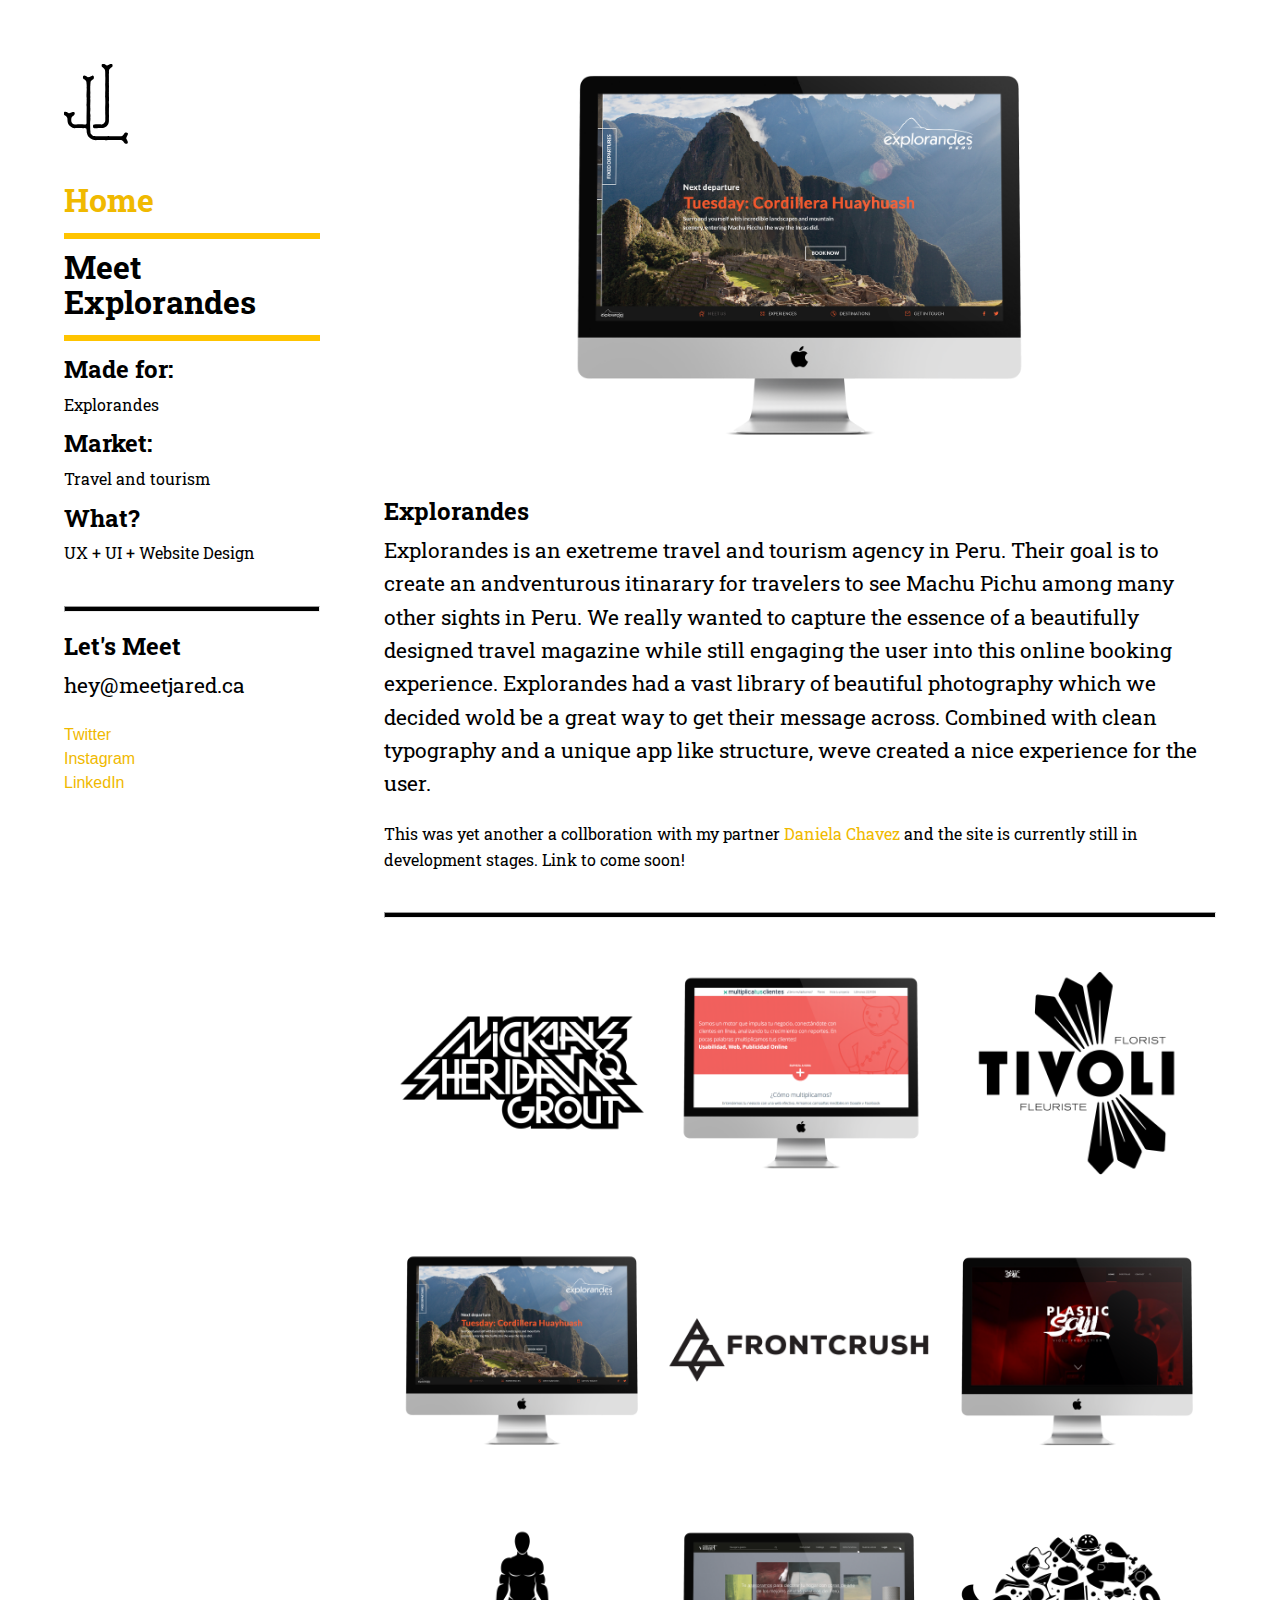
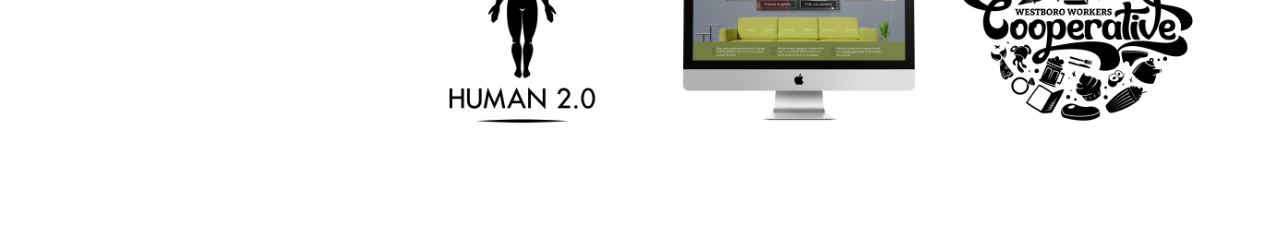
==== explorandes.html @ 947136e5 "Added project files" ====
<!DOCTYPE html>
<html lang="en-ca">
<head>
    <meta charset="utf-8">
    <title>Meet Explorandes</title>
    <link href="css/grid.css" rel="stylesheet">
    <link href="css/main.css" rel="stylesheet">
    <link href='http://fonts.googleapis.com/css?family=Roboto+Slab:400,300,700' rel='stylesheet' type='text/css'>
    <meta name="viewport" content="width=device-width,initial-scale=1">
</head>
    
<body>
    <div class="grid">
        <header class="unit unit-sx-1 unit-s-1 unit-m-1 unit-l-1-4 gut-right">
            <a href="index.html"><img class="logo" src="images/jl-logo.svg"></a>
            <a href="index.html"><h2>Home</h2></a>
            <h1>Meet Explorandes</h1>
            <h3>Made for:</h3>
            <p>Explorandes</p>
            <h3>Market:</h3>
            <p>Travel and tourism</p>
            <h3>What?</h3>
            <p>UX + UI + Website Design</p>
            <hr>
            <h3>Let's Meet</h3>
            <p class="big">hey@meetjared.ca</p>
            <ul>
                <li><a href="https://twitter.com/JaredLebel">Twitter</a></li>
                <li><a href="http://instagram.com/meetjared">Instagram</a></li>
                <li><a href="ca.linkedin.com/in/jaredlebel/">LinkedIn</a></li>
            </ul>
        </header>
        <section class="unit unit-sx-1 unit-s-1 unit-m-1 unit-l-3-4 gut-left">
            <img class="flex-img piece" src="images/explorandes.png">
            <h3>Explorandes</h3>
            <p class="big">Explorandes is an exetreme travel and tourism agency in Peru. Their goal is to create an andventurous itinarary for travelers to see Machu Pichu among many other sights in Peru. We really wanted to capture the essence of a beautifully designed travel magazine while still engaging the user into this online booking experience. Explorandes had a vast library of beautiful photography which we decided wold be a great way to get their message across. Combined with clean typography and a unique app like structure, weve created a nice experience for the user.</p>
            <p>This was yet another a collboration with my partner <a href="www.meetdani.ca" target="_blank">Daniela Chavez</a> and the site is currently still in development stages. Link to come soon!</p>
            <hr>
            <div class="grid">
                <a class="unit unit-xs-1 unit-s-1 unit-m-1-2 unit-l-1-3" href="nicknsheridan.html">
                    <figure class="folio">
                        <img class="flex-img" src="images/nicknsheridan-icon.png">
                        <figcaption class="folio-info">
                            <h4>Details</h4>
                        </figcaption>
                    </figure>
                </a>
                <a class="unit unit-xs-1 unit-s-1 unit-m-1-2 unit-l-1-3" href="mtc.html">
                    <figure class="folio">
                        <img class="flex-img" src="images/mtc-icon.png">
                        <figcaption class="folio-info">
                            <h4>Details</h4>
                        </figcaption>
                    </figure>
                </a>
                <a class="unit unit-xs-1 unit-s-1 unit-m-1-2 unit-l-1-3" href="tivoli.html">
                    <figure class="folio">
                        <img class="flex-img" src="images/tivoli-icon.png">
                        <figcaption class="folio-info">
                            <h4>Details</h4>
                        </figcaption>
                    </figure>
                </a>
                <a class="unit unit-xs-1 unit-s-1 unit-m-1-2 unit-l-1-3" href="explorandes.html">
                    <figure class="folio">
                        <img class="flex-img" src="images/explorandes-icon.png">
                        <figcaption class="folio-info">
                            <h4>Details</h4>
                        </figcaption>
                    </figure>
                </a>
                <a class="unit unit-xs-1 unit-s-1 unit-m-1-2 unit-l-1-3" href="frontcrush.html">
                    <figure class="folio">
                        <img class="flex-img" src="images/frontcrush-icon.png">
                        <figcaption class="folio-info">
                            <h4>Details</h4>
                        </figcaption>
                    </figure>
                </a>
                <a class="unit unit-xs-1 unit-s-1 unit-m-1-2 unit-l-1-3" href="ps.html">
                    <figure class="folio">
                        <img class="flex-img" src="images/ps-icon.png">
                        <figcaption class="folio-info">
                            <h4>Details</h4>
                        </figcaption>
                    </figure>
                </a>
                <a class="unit unit-xs-1 unit-s-1 unit-m-1-2 unit-l-1-3" href="human.html">
                    <figure class="folio">
                        <img class="flex-img" src="images/human-icon.png">
                        <figcaption class="folio-info">
                            <h4>Details</h4>
                        </figcaption>
                    </figure>
                </a>
                <a class="unit unit-xs-1 unit-s-1 unit-m-1-2 unit-l-1-3" href="villart.html">
                    <figure class="folio">
                        <img class="flex-img" src="images/villart-icon-site.png">
                        <figcaption class="folio-info">
                            <h4>Details</h4>
                        </figcaption>
                    </figure>
                </a>
                <a class="unit unit-xs-1 unit-s-1 unit-m-1-2 unit-l-1-3" href="westboro.html">
                    <figure class="folio">
                        <img class="flex-img" src="images/westboro-icon.png">
                        <figcaption class="folio-info">
                            <h4>Details</h4>
                        </figcaption>
                    </figure>
                </a>
            </div>
        </section>
</body>
</html>
---- css/grid.css ----
.grid {
  margin: 0;
  padding: 0;
  letter-spacing: -0.31em;
  text-rendering: optimizespeed;
  display: -webkit-flex;
  -webkit-flex-flow: row wrap;
  display: -ms-flexbox;
  -ms-flex-flow: row wrap;
}

.grid-bottom {
  -webkit-align-items: flex-end;
  -ms-align-items: flex-end;
}

.grid-middle {
  -webkit-align-items: center;
  -ms-align-items: center;
}

.opera-only :-o-prefocus, .grid {
  word-spacing: -0.43em;
}

.unit {
  letter-spacing: normal;
  text-rendering: auto;
  vertical-align: top;
  word-spacing: normal;
  display: inline-block;
  visibility: visible;
}

.grid-bottom .unit {
  vertical-align: bottom;
}

.grid-middle .unit {
  vertical-align: middle;
}

.unit-xs-hidden {
  display: none;
  visibility: hidden;
}

.unit-xs-1 {
  display: block;
  visibility: visible;
  width: 100%;
}

.unit-offset-xs-0 {
  margin-left: 0;
}

.unit-xs-1-2 {
  width: 50.0000%;
}

.unit-offset-xs-1-2 {
  margin-left: 50.0000%;
}

.unit-xs-1-3 {
  width: 33.3333%;
}

.unit-offset-xs-1-3 {
  margin-left: 33.3333%;
}

.unit-xs-2-3 {
  width: 66.6667%;
}

.unit-offset-xs-2-3 {
  margin-left: 66.6667%;
}

.unit-xs-1-4 {
  width: 25.0000%;
}

.unit-offset-xs-1-4 {
  margin-left: 25.0000%;
}

.unit-xs-3-4 {
  width: 75.0000%;
}

.unit-offset-xs-3-4 {
  margin-left: 75.0000%;
}

.unit-xs-1-2,.unit-xs-1-3,.unit-xs-2-3,.unit-xs-1-4,.unit-xs-3-4 {
  display: inline-block;
  visibility: visible;
}

@media only screen and (min-width: 25em) {

.unit-s-hidden {
  display: none;
  visibility: hidden;
}

.unit-s-1 {
  display: block;
  visibility: visible;
  width: 100%;
}

.unit-offset-s-0 {
  margin-left: 0;
}

.unit-s-1-2 {
  width: 50.0000%;
}

.unit-offset-s-1-2 {
  margin-left: 50.0000%;
}

.unit-s-1-3 {
  width: 33.3333%;
}

.unit-offset-s-1-3 {
  margin-left: 33.3333%;
}

.unit-s-2-3 {
  width: 66.6667%;
}

.unit-offset-s-2-3 {
  margin-left: 66.6667%;
}

.unit-s-1-4 {
  width: 25.0000%;
}

.unit-offset-s-1-4 {
  margin-left: 25.0000%;
}

.unit-s-3-4 {
  width: 75.0000%;
}

.unit-offset-s-3-4 {
  margin-left: 75.0000%;
}

.unit-s-1-2,.unit-s-1-3,.unit-s-2-3,.unit-s-1-4,.unit-s-3-4 {
  display: inline-block;
  visibility: visible;
}

}

@media only screen and (min-width: 38em) {

.unit-m-hidden {
  display: none;
  visibility: hidden;
}

.unit-m-1 {
  display: block;
  visibility: visible;
  width: 100%;
}

.unit-offset-m-0 {
  margin-left: 0;
}

.unit-m-1-2 {
  width: 50.0000%;
}

.unit-offset-m-1-2 {
  margin-left: 50.0000%;
}

.unit-m-1-3 {
  width: 33.3333%;
}

.unit-offset-m-1-3 {
  margin-left: 33.3333%;
}

.unit-m-2-3 {
  width: 66.6667%;
}

.unit-offset-m-2-3 {
  margin-left: 66.6667%;
}

.unit-m-1-4 {
  width: 25.0000%;
}

.unit-offset-m-1-4 {
  margin-left: 25.0000%;
}

.unit-m-3-4 {
  width: 75.0000%;
}

.unit-offset-m-3-4 {
  margin-left: 75.0000%;
}

.unit-m-1-2,.unit-m-1-3,.unit-m-2-3,.unit-m-1-4,.unit-m-3-4 {
  display: inline-block;
  visibility: visible;
}

}

@media only screen and (min-width: 60em) {

.unit-l-hidden {
  display: none;
  visibility: hidden;
}

.unit-l-1 {
  display: block;
  visibility: visible;
  width: 100%;
}

.unit-offset-l-0 {
  margin-left: 0;
}

.unit-l-1-2 {
  width: 50.0000%;
}

.unit-offset-l-1-2 {
  margin-left: 50.0000%;
}

.unit-l-1-3 {
  width: 33.3333%;
}

.unit-offset-l-1-3 {
  margin-left: 33.3333%;
}

.unit-l-2-3 {
  width: 66.6667%;
}

.unit-offset-l-2-3 {
  margin-left: 66.6667%;
}

.unit-l-1-4 {
  width: 25.0000%;
}

.unit-offset-l-1-4 {
  margin-left: 25.0000%;
}

.unit-l-3-4 {
  width: 75.0000%;
}

.unit-offset-l-3-4 {
  margin-left: 75.0000%;
}

.unit-l-1-2,.unit-l-1-3,.unit-l-2-3,.unit-l-1-4,.unit-l-3-4 {
  display: inline-block;
  visibility: visible;
}

}
---- css/main.css ----
@-moz-viewport { width: device-width; scale: 1; }
@-ms-viewport { width: device-width; scale: 1; }
@-o-viewport { width: device-width; scale: 1; }
@-webkit-viewport { width: device-width; scale: 1; }
@viewport { width: device-width; scale: 1; }

html {
    box-sizing: border-box;
    margin: 0;
    padding: 0;
    
    font: normal 100%/1.5 'Roboto Slab', serif;
    -moz-text-size-adjust: 100%;
    -ms-text-size-adjust: 100%;
    -webkit-text-size-adjust: 100%;
    text-size-adjust: 100%;
}

*, *:before, *:after {
    box-sizing: inherit;
    margin: 0;
    padding: 0;
}

*{
    margin: 0;
    padding: 0;
}

*:after, *:before {
    margin: 0;
    padding: 0;
}

body  {
    padding: 5%;
}

header {
    margin-bottom: 3em;
}

h1, h2 {
    font-size: 2em;
    line-height: 1.1em;
    margin-bottom: 0.3em;
    border-bottom: 6px solid #ffc400;
    padding-bottom: 0.5em;
}

h3 {
    font-size: 1.5em;
    padding-bottom: 0.2em; 
}

h4 {
    font-weight: 100;
    color: #fff;
    font-size: 1.3em;
    text-transform: uppercase;
}

@media (max-width: 1300px) {
    h4 {
    font-size: 1em;
    }
}

@media (max-width: 1000px) {
    h4 {
    font-size: 1.3em;
    }
}

p {
    font-size: 1em;
    line-height: 1.6em;
    padding-bottom: 0.5em;
}

hr {
    color: #000;
    background-color: #000;
    height: 6px;
    margin: 2em 0 1em 0;
}

.logo {
    height: 80px;
    margin-bottom: 2em;
}

.big {
    font-size: 1.3em;
    line-height: 1.6em;
    padding-bottom: 1em;
}

.flex-img {
    display: block;
    margin: 0 auto;
    width: 100%;
}

a{
    text-decoration: none;
    list-style-type: none;
    color: #ffc400;
}

a:link {
    color: #f0b900;
}

a:hover {
    color: #957200;
    transition: ease-in-out 300ms;
}

a:active {
    color: #957200;
}

::-moz-selection {
    color: #fff;
    background: #000;
}

::selection {
    color: #fff; 
    background: #000;
}

ul li a{
    text-decoration: none;
    list-style-type: none;
}

li {
    font-family: sans-serif;
    text-decoration: none;
    list-style-type: none;
}

.piece {
    margin-bottom: 3em;
}

.gut-left {
    padding-left: 2em;
}

.gut-right {
    padding-right: 2em;
}

.folio {
    position: relative;
    overflow: hidden;
}

.folio-info {
    border-radius: 180%;
    text-align: center;
    padding: 1em;
    position: absolute;
    height: 100%;
    width: 100%;
    top: 100%;
    bottom: 0;
    background-color: #ffc400;
    -webkit-transition: all 500ms ease-in-out;
    transition: all 500ms ease-in-out;
}

.folio:hover .folio-info {
    top: 82%;
}
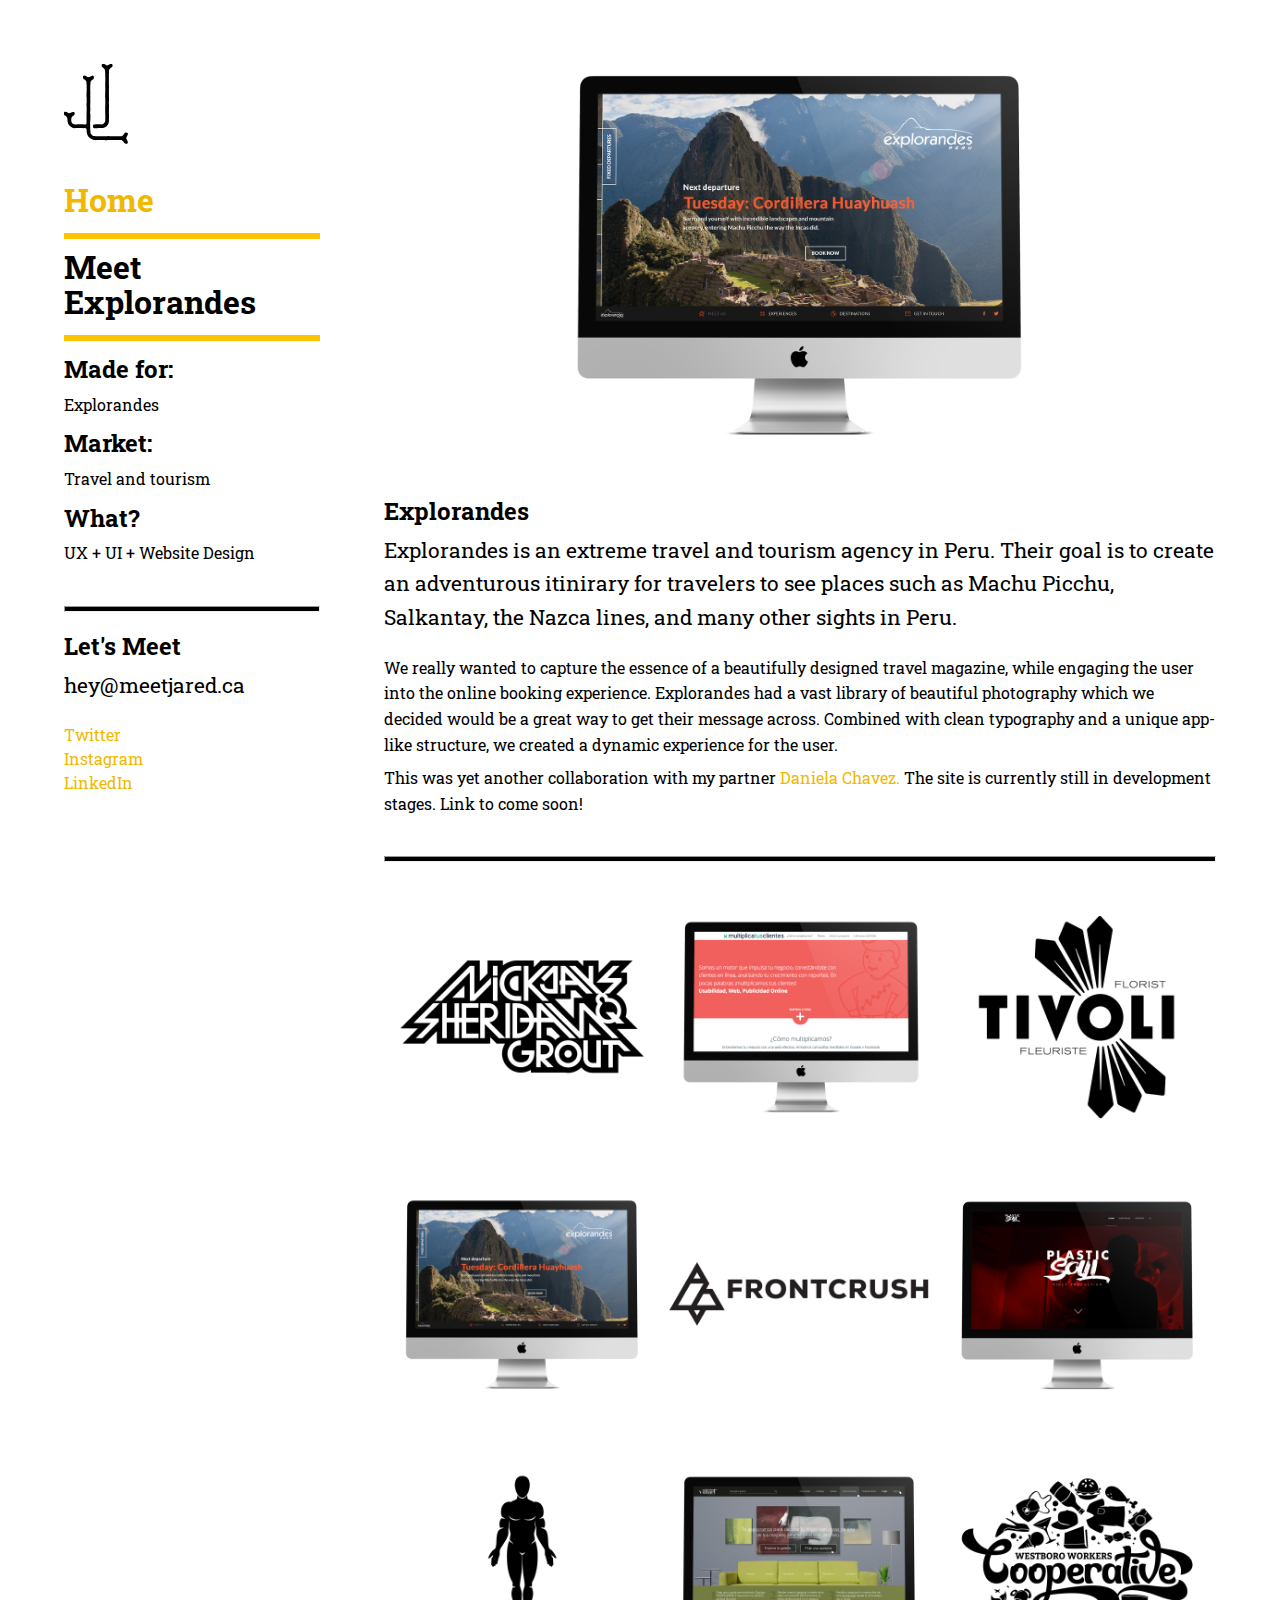
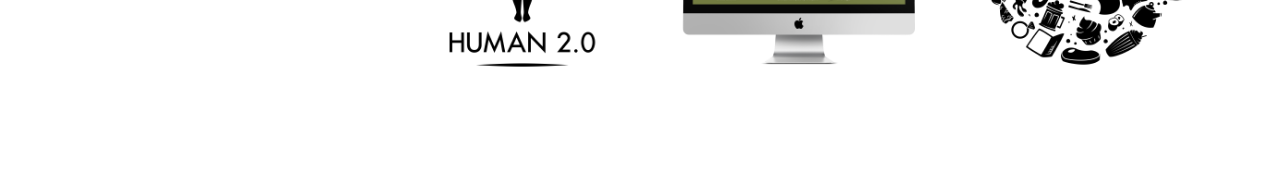
==== commit 47313f39: "Made grammar fixes" ====
--- a/explorandes.html
+++ b/explorandes.html
@@ -33,8 +33,9 @@
         <section class="unit unit-sx-1 unit-s-1 unit-m-1 unit-l-3-4 gut-left">
             <img class="flex-img piece" src="images/explorandes.png">
             <h3>Explorandes</h3>
-            <p class="big">Explorandes is an exetreme travel and tourism agency in Peru. Their goal is to create an andventurous itinarary for travelers to see Machu Pichu among many other sights in Peru. We really wanted to capture the essence of a beautifully designed travel magazine while still engaging the user into this online booking experience. Explorandes had a vast library of beautiful photography which we decided wold be a great way to get their message across. Combined with clean typography and a unique app like structure, weve created a nice experience for the user.</p>
-            <p>This was yet another a collboration with my partner <a href="www.meetdani.ca" target="_blank">Daniela Chavez</a> and the site is currently still in development stages. Link to come soon!</p>
+            <p class="big">Explorandes is an extreme travel and tourism agency in Peru. Their goal is to create an adventurous itinirary for travelers to see places such as Machu Picchu, Salkantay, the Nazca lines, and many other sights in Peru.</p> 
+                <p>We really wanted to capture the essence of a beautifully designed travel magazine, while engaging the user into the online booking experience. Explorandes had a vast library of beautiful photography which we decided would be a great way to get their message across. Combined with clean typography and a unique app-like structure, we created a dynamic experience for the user.</p>
+            <p>This was yet another collaboration with my partner <a href="http://www.meetdani.ca" target="_blank">Daniela Chavez.</a> The site is currently still in development stages. Link to come soon!</p>
             <hr>
             <div class="grid">
                 <a class="unit unit-xs-1 unit-s-1 unit-m-1-2 unit-l-1-3" href="nicknsheridan.html">
--- a/css/main.css
+++ b/css/main.css
@@ -137,7 +137,6 @@
 }
 
 li {
-    font-family: sans-serif;
     text-decoration: none;
     list-style-type: none;
 }
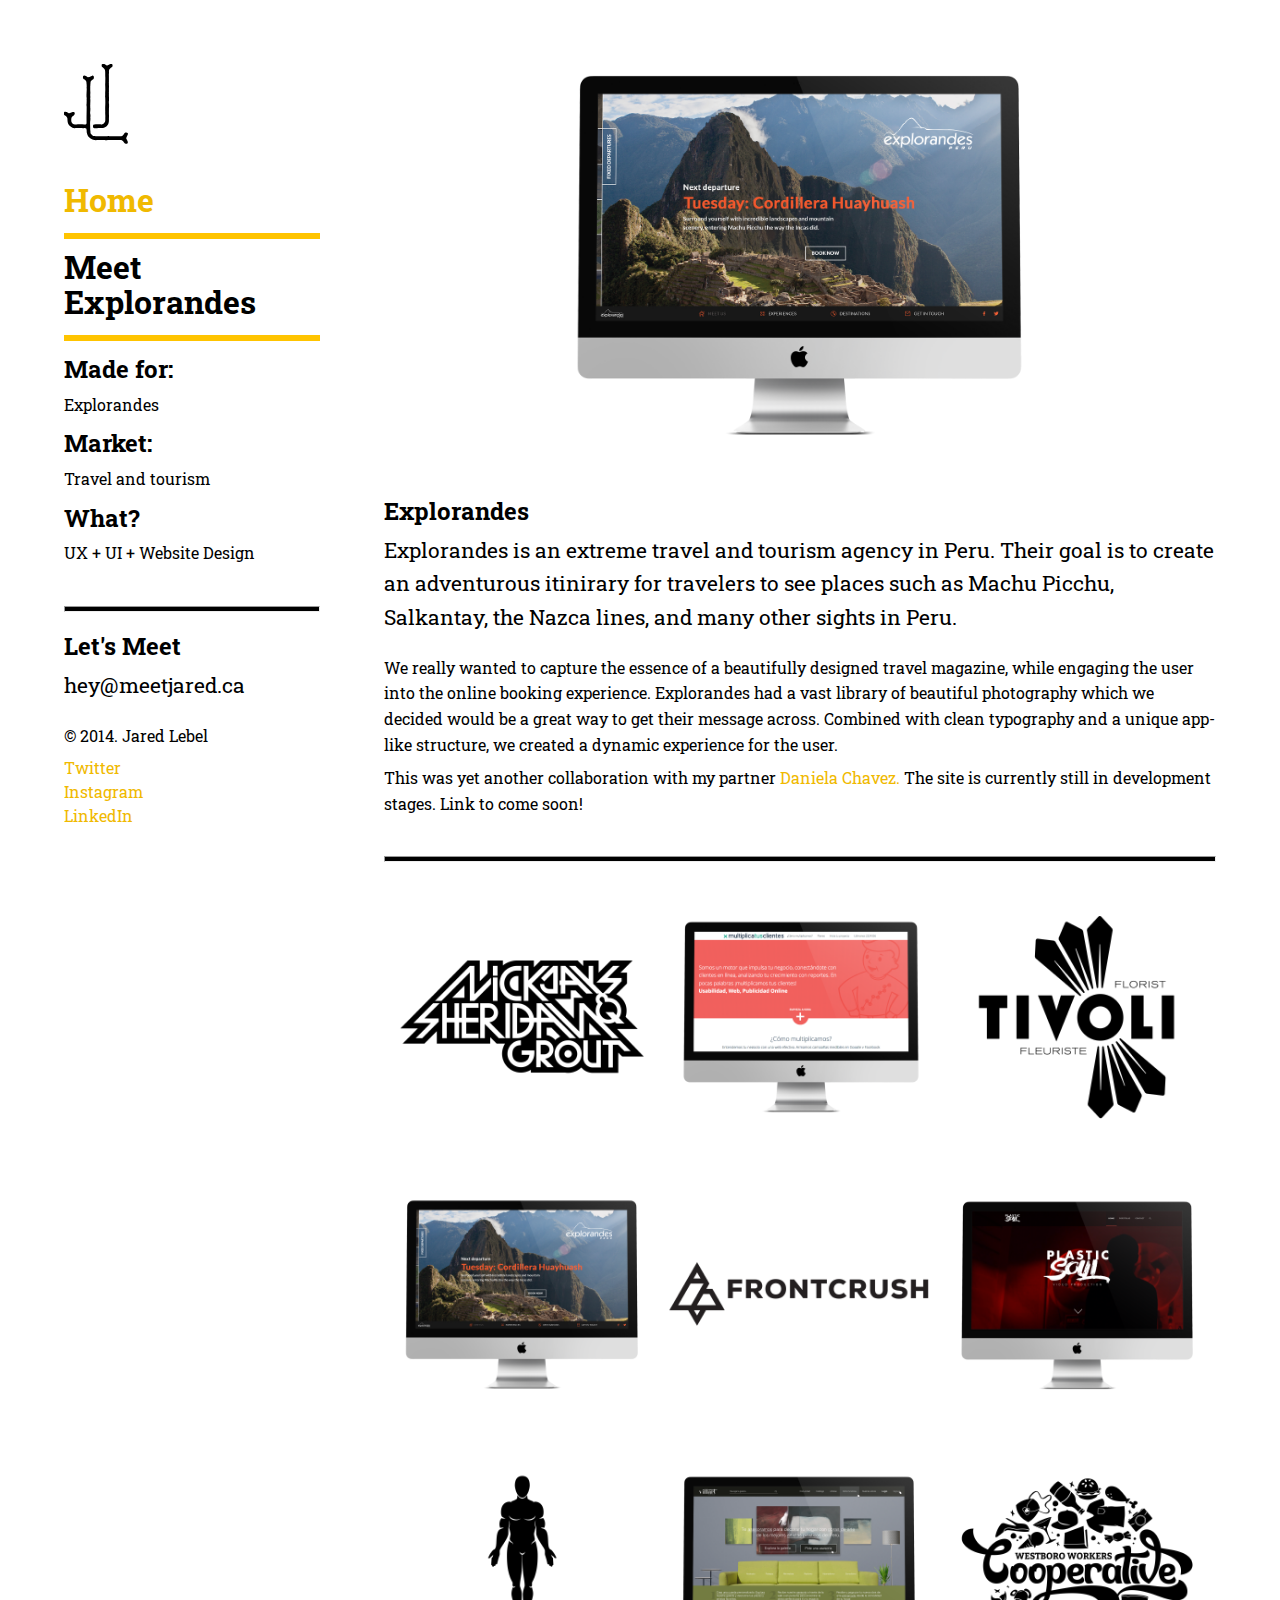
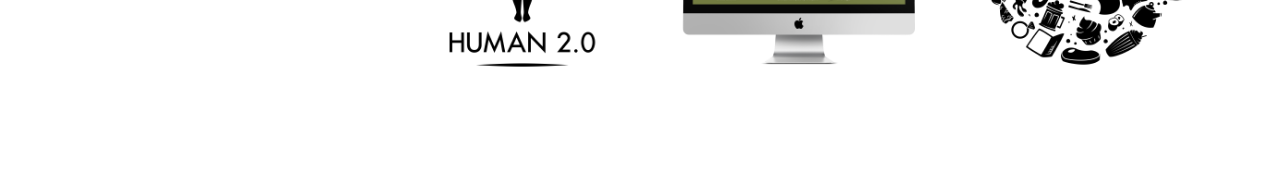
==== commit 056ff5ca: "Added copyright" ====
--- a/explorandes.html
+++ b/explorandes.html
@@ -24,10 +24,11 @@
             <hr>
             <h3>Let's Meet</h3>
             <p class="big">hey@meetjared.ca</p>
+            <p>© 2014. Jared Lebel</p>
             <ul>
                 <li><a href="https://twitter.com/JaredLebel">Twitter</a></li>
                 <li><a href="http://instagram.com/meetjared">Instagram</a></li>
-                <li><a href="ca.linkedin.com/in/jaredlebel/">LinkedIn</a></li>
+                <li><a href="http://ca.linkedin.com/in/jaredlebel/">LinkedIn</a></li>
             </ul>
         </header>
         <section class="unit unit-sx-1 unit-s-1 unit-m-1 unit-l-3-4 gut-left">
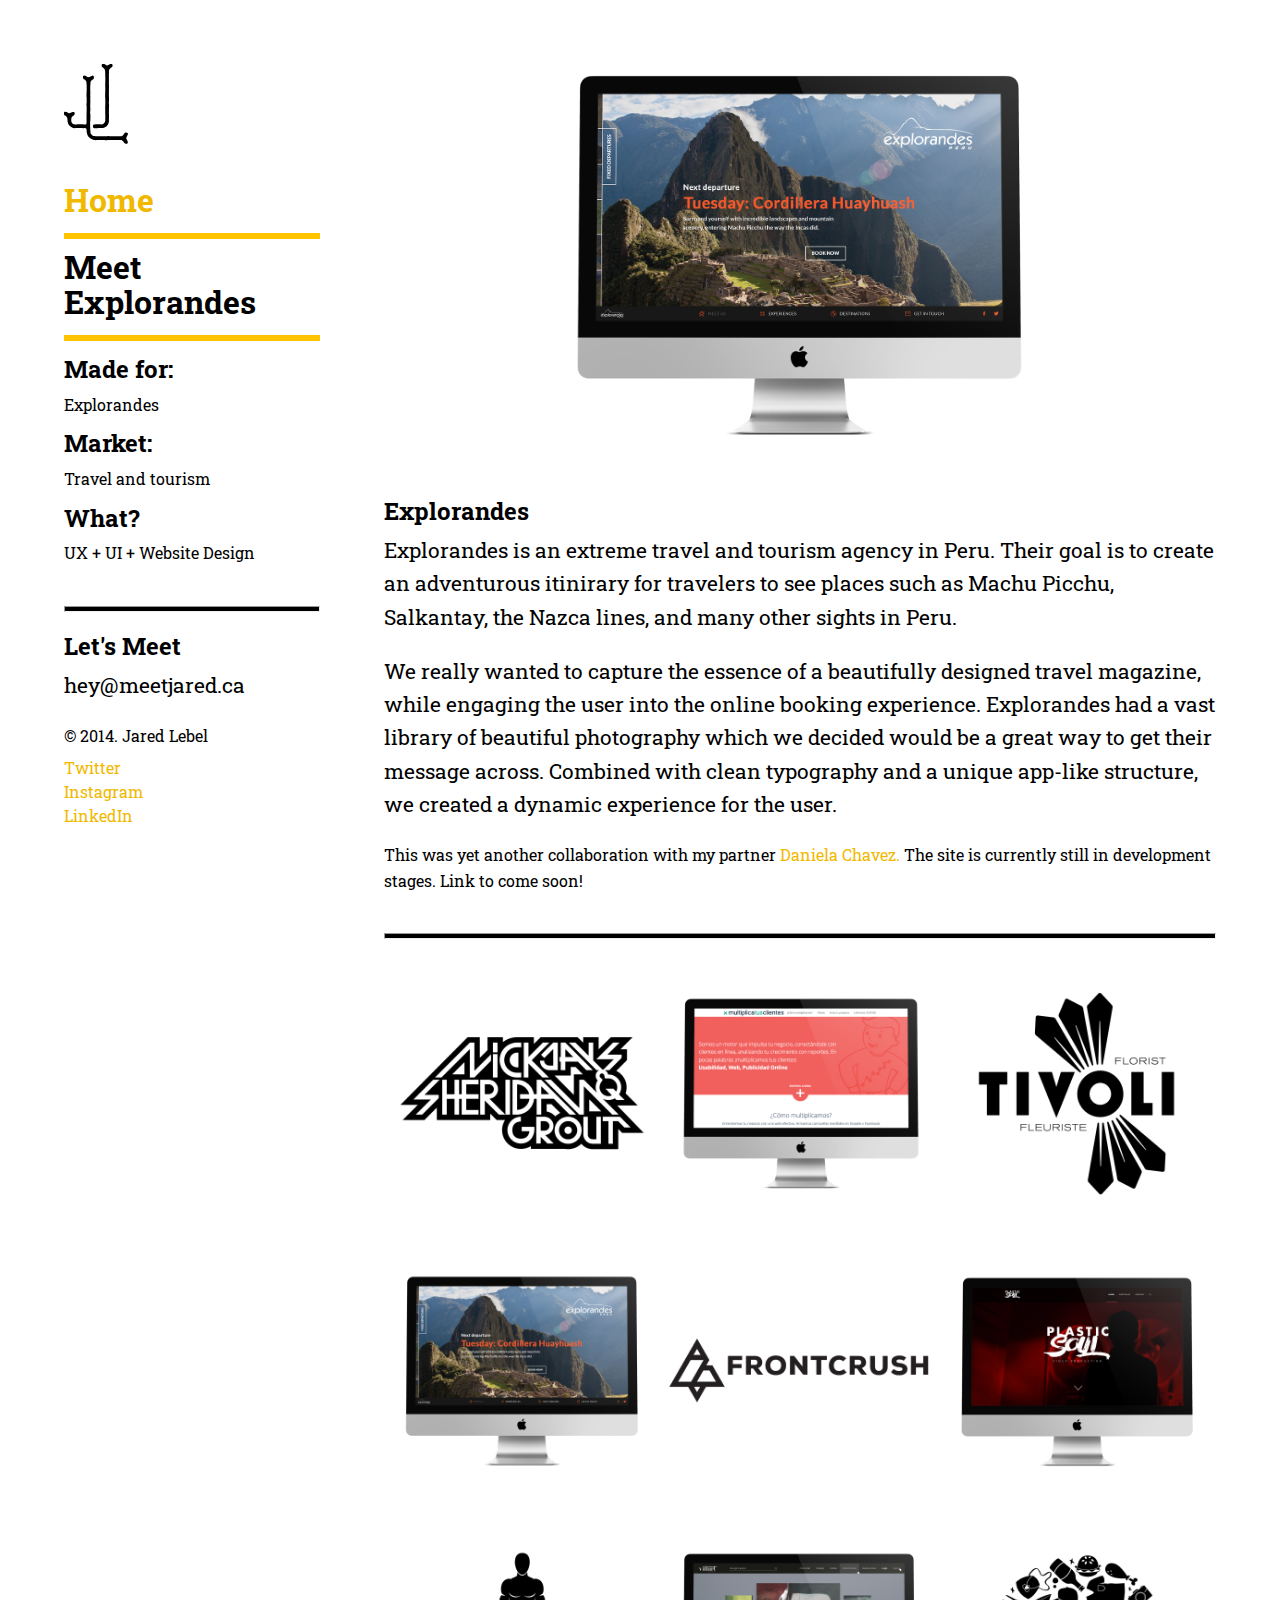
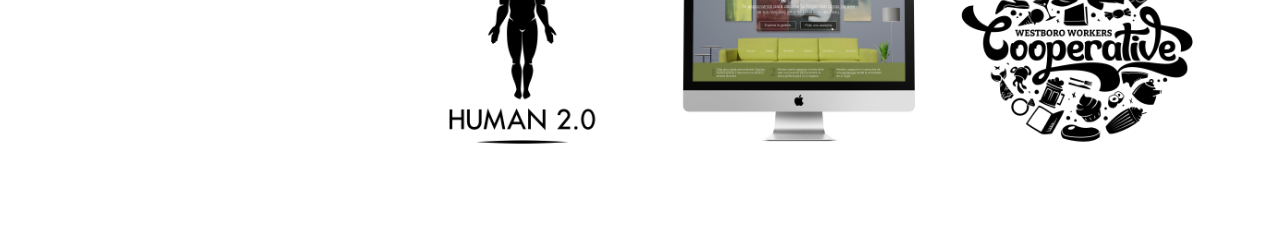
==== commit 9053c433: "Added some "big" classes to inconsistent text" ====
--- a/explorandes.html
+++ b/explorandes.html
@@ -26,16 +26,16 @@
             <p class="big">hey@meetjared.ca</p>
             <p>© 2014. Jared Lebel</p>
             <ul>
-                <li><a href="https://twitter.com/JaredLebel">Twitter</a></li>
-                <li><a href="http://instagram.com/meetjared">Instagram</a></li>
-                <li><a href="http://ca.linkedin.com/in/jaredlebel/">LinkedIn</a></li>
+                <li><a href="https://twitter.com/JaredLebel" target="_blank">Twitter</a></li>
+                <li><a href="http://instagram.com/meetjared" target="_blank">Instagram</a></li>
+                <li><a href="http://ca.linkedin.com/in/jaredlebel/" target="_blank">LinkedIn</a></li>
             </ul>
         </header>
         <section class="unit unit-sx-1 unit-s-1 unit-m-1 unit-l-3-4 gut-left">
             <img class="flex-img piece" src="images/explorandes.png">
             <h3>Explorandes</h3>
             <p class="big">Explorandes is an extreme travel and tourism agency in Peru. Their goal is to create an adventurous itinirary for travelers to see places such as Machu Picchu, Salkantay, the Nazca lines, and many other sights in Peru.</p> 
-                <p>We really wanted to capture the essence of a beautifully designed travel magazine, while engaging the user into the online booking experience. Explorandes had a vast library of beautiful photography which we decided would be a great way to get their message across. Combined with clean typography and a unique app-like structure, we created a dynamic experience for the user.</p>
+                <p class="big">We really wanted to capture the essence of a beautifully designed travel magazine, while engaging the user into the online booking experience. Explorandes had a vast library of beautiful photography which we decided would be a great way to get their message across. Combined with clean typography and a unique app-like structure, we created a dynamic experience for the user.</p>
             <p>This was yet another collaboration with my partner <a href="http://www.meetdani.ca" target="_blank">Daniela Chavez.</a> The site is currently still in development stages. Link to come soon!</p>
             <hr>
             <div class="grid">
